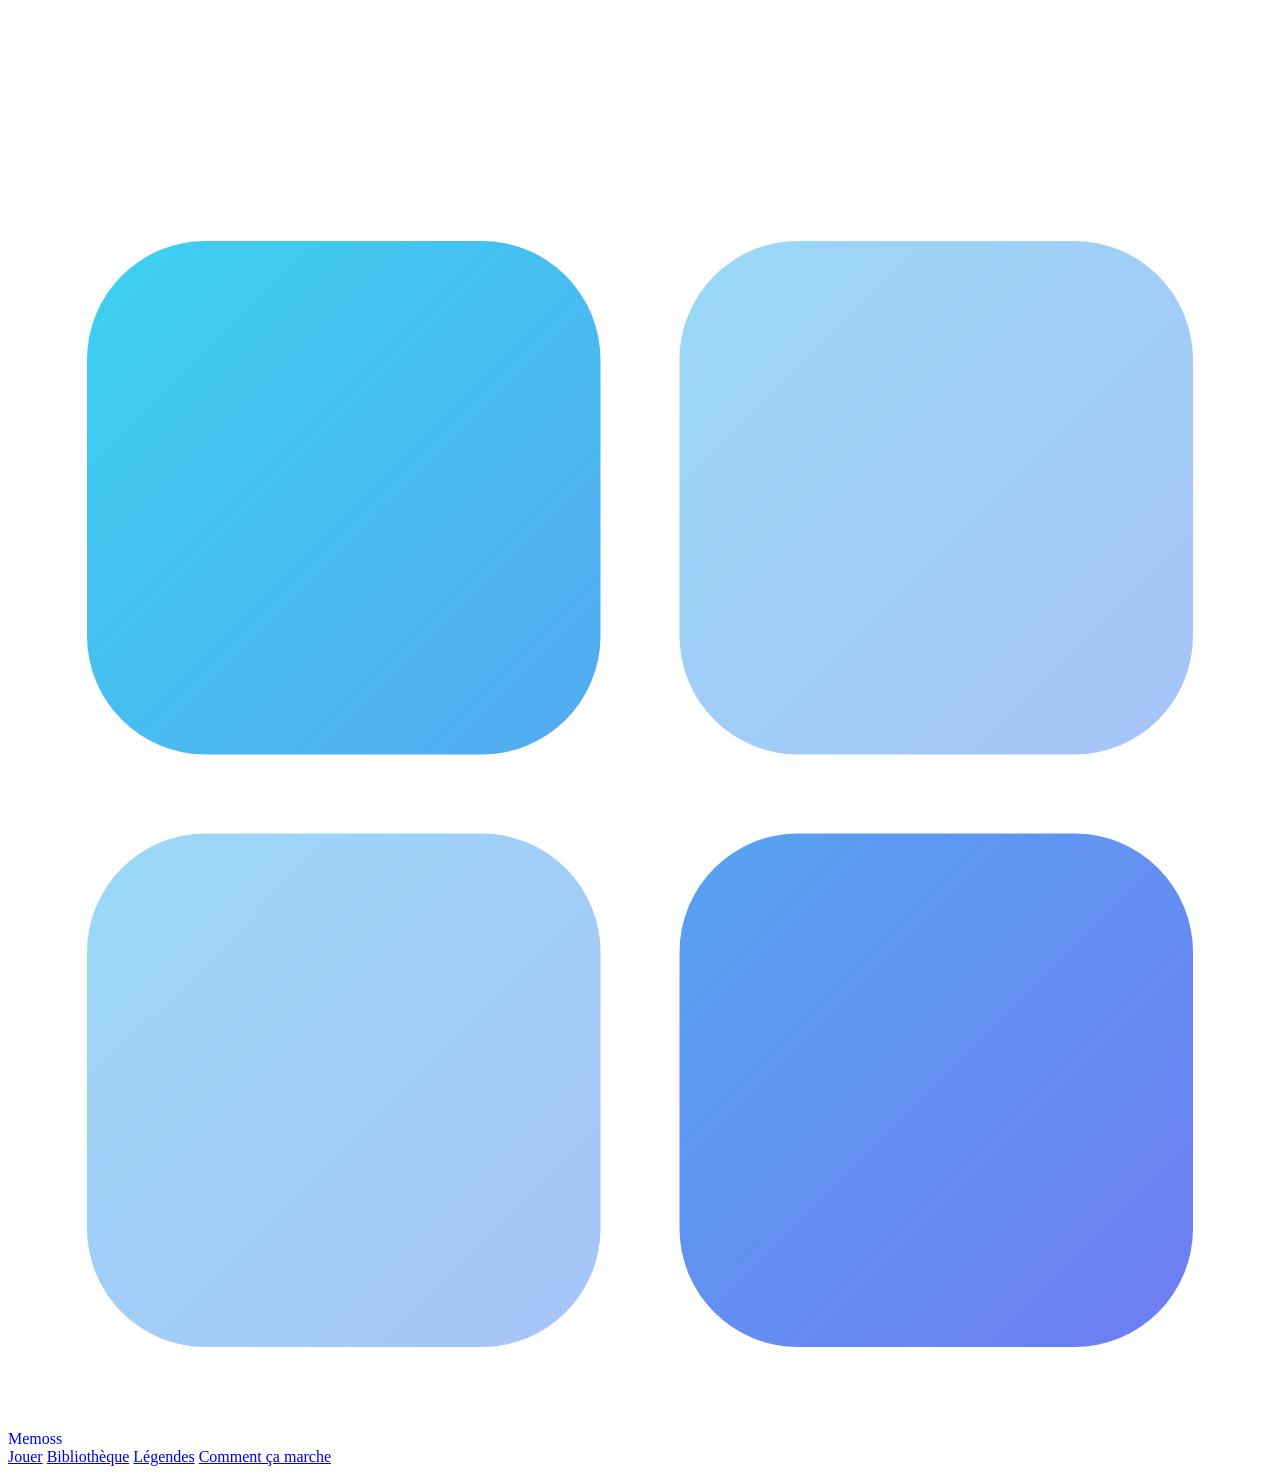
==== server/static/game/index.html @ 4a1a708b "Ajoute une page "Comment ça marche", dans l'esprit Tierloss/Quizzoss Documentation du pipeline feede" ====
<!DOCTYPE html>
<html lang="fr">
<head>
  <meta charset="UTF-8">
  <meta name="viewport" content="width=device-width, initial-scale=1.0">
  <title>Memoss</title>
  <link rel="icon" type="image/svg+xml" href="data:image/svg+xml,%3Csvg viewBox='0 0 32 32' fill='none' xmlns='http://www.w3.org/2000/svg'%3E%3Cdefs%3E%3ClinearGradient id='g' x1='0' y1='0' x2='32' y2='32' gradientUnits='userSpaceOnUse'%3E%3Cstop offset='0%25' stop-color='%2322d3ee'/%3E%3Cstop offset='100%25' stop-color='%236366f1'/%3E%3C/linearGradient%3E%3C/defs%3E%3Crect x='2' y='2' width='13' height='13' rx='3' fill='url(%23g)' opacity='0.9'/%3E%3Crect x='17' y='2' width='13' height='13' rx='3' fill='url(%23g)' opacity='0.5'/%3E%3Crect x='2' y='17' width='13' height='13' rx='3' fill='url(%23g)' opacity='0.5'/%3E%3Crect x='17' y='17' width='13' height='13' rx='3' fill='url(%23g)' opacity='0.9'/%3E%3C/svg%3E">
  <link rel="preconnect" href="https://fonts.googleapis.com">
  <link rel="preconnect" href="https://fonts.gstatic.com" crossorigin>
  <link href="https://fonts.googleapis.com/css2?family=Syne:wght@700;800&family=Figtree:wght@400;500;600;700&family=Bebas+Neue&display=swap" rel="stylesheet">
  <link rel="stylesheet" href="/game/game.css?v=21">
</head>
<body>
  <video class="page-wallpaper" src="/wallpaper.mp4?v=1" autoplay muted loop playsinline></video>
  <div class="page-wallpaper-scrim"></div>

  <div class="orb orb-1"></div>
  <div class="orb orb-2"></div>

  <header>
    <div class="header-inner">
      <a class="brand" href="/" style="text-decoration:none">
        <svg class="brand-logo" viewBox="0 0 32 32" fill="none" xmlns="http://www.w3.org/2000/svg">
          <rect x="2" y="2" width="13" height="13" rx="3" fill="url(#gg)" opacity="0.9"/>
          <rect x="17" y="2" width="13" height="13" rx="3" fill="url(#gg)" opacity="0.5"/>
          <rect x="2" y="17" width="13" height="13" rx="3" fill="url(#gg)" opacity="0.5"/>
          <rect x="17" y="17" width="13" height="13" rx="3" fill="url(#gg)" opacity="0.9"/>
          <defs>
            <linearGradient id="gg" x1="0" y1="0" x2="32" y2="32" gradientUnits="userSpaceOnUse">
              <stop offset="0%" stop-color="#22d3ee"/>
              <stop offset="100%" stop-color="#6366f1"/>
            </linearGradient>
          </defs>
        </svg>
        <span class="brand-name">Memoss</span>
      </a>
      <div class="nav-links">
        <a href="/" class="nav-link nav-link--primary active">Jouer</a>
        <span class="nav-sep"></span>
        <a href="/gallery" class="nav-link">Bibliothèque</a>
        <a href="/timeline" class="nav-link">Légendes</a>
        <a href="/how-it-works.html" class="nav-link">Comment ça marche</a>
      </div>
      <span class="room-code-display" id="room-code-display"></span>
      <div id="account-widget"></div>
    </div>
  </header>

  <main id="app">
    <!-- Screens rendered by JS -->
  </main>

  <script src="/account-widget.js?v=3"></script>
  <script src="/game/game.js?v=40"></script>
</body>
</html>
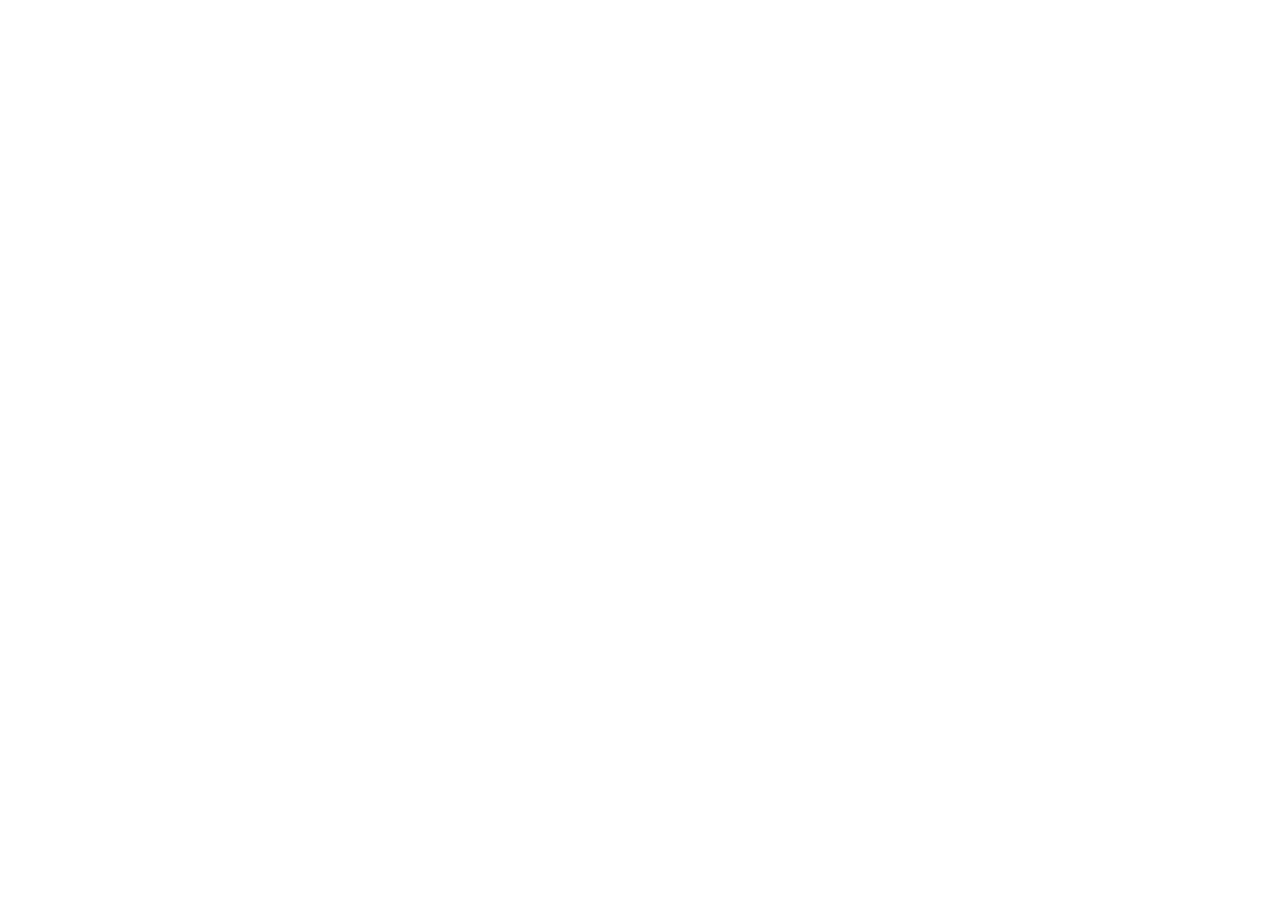
==== commit 95ab5a2f: "Extrait la navbar en composant partagé (nav.js + nav.css) Les 4 pages (galerie, légendes, jeu, how-i" ====
--- a/server/static/game/index.html
+++ b/server/static/game/index.html
@@ -8,7 +8,8 @@
   <link rel="preconnect" href="https://fonts.googleapis.com">
   <link rel="preconnect" href="https://fonts.gstatic.com" crossorigin>
   <link href="https://fonts.googleapis.com/css2?family=Syne:wght@700;800&family=Figtree:wght@400;500;600;700&family=Bebas+Neue&display=swap" rel="stylesheet">
-  <link rel="stylesheet" href="/game/game.css?v=21">
+  <link rel="stylesheet" href="/nav.css?v=1">
+  <link rel="stylesheet" href="/game/game.css?v=23">
 </head>
 <body>
   <video class="page-wallpaper" src="/wallpaper.mp4?v=1" autoplay muted loop playsinline></video>
@@ -19,28 +20,7 @@
 
   <header>
     <div class="header-inner">
-      <a class="brand" href="/" style="text-decoration:none">
-        <svg class="brand-logo" viewBox="0 0 32 32" fill="none" xmlns="http://www.w3.org/2000/svg">
-          <rect x="2" y="2" width="13" height="13" rx="3" fill="url(#gg)" opacity="0.9"/>
-          <rect x="17" y="2" width="13" height="13" rx="3" fill="url(#gg)" opacity="0.5"/>
-          <rect x="2" y="17" width="13" height="13" rx="3" fill="url(#gg)" opacity="0.5"/>
-          <rect x="17" y="17" width="13" height="13" rx="3" fill="url(#gg)" opacity="0.9"/>
-          <defs>
-            <linearGradient id="gg" x1="0" y1="0" x2="32" y2="32" gradientUnits="userSpaceOnUse">
-              <stop offset="0%" stop-color="#22d3ee"/>
-              <stop offset="100%" stop-color="#6366f1"/>
-            </linearGradient>
-          </defs>
-        </svg>
-        <span class="brand-name">Memoss</span>
-      </a>
-      <div class="nav-links">
-        <a href="/" class="nav-link nav-link--primary active">Jouer</a>
-        <span class="nav-sep"></span>
-        <a href="/gallery" class="nav-link">Bibliothèque</a>
-        <a href="/timeline" class="nav-link">Légendes</a>
-        <a href="/how-it-works.html" class="nav-link">Comment ça marche</a>
-      </div>
+      <div id="site-nav"></div>
       <span class="room-code-display" id="room-code-display"></span>
       <div id="account-widget"></div>
     </div>
@@ -50,6 +30,8 @@
     <!-- Screens rendered by JS -->
   </main>
 
+  <script src="/nav.js?v=1"></script>
+  <script>SiteNav.mount('site-nav', 'game');</script>
   <script src="/account-widget.js?v=3"></script>
   <script src="/game/game.js?v=40"></script>
 </body>
